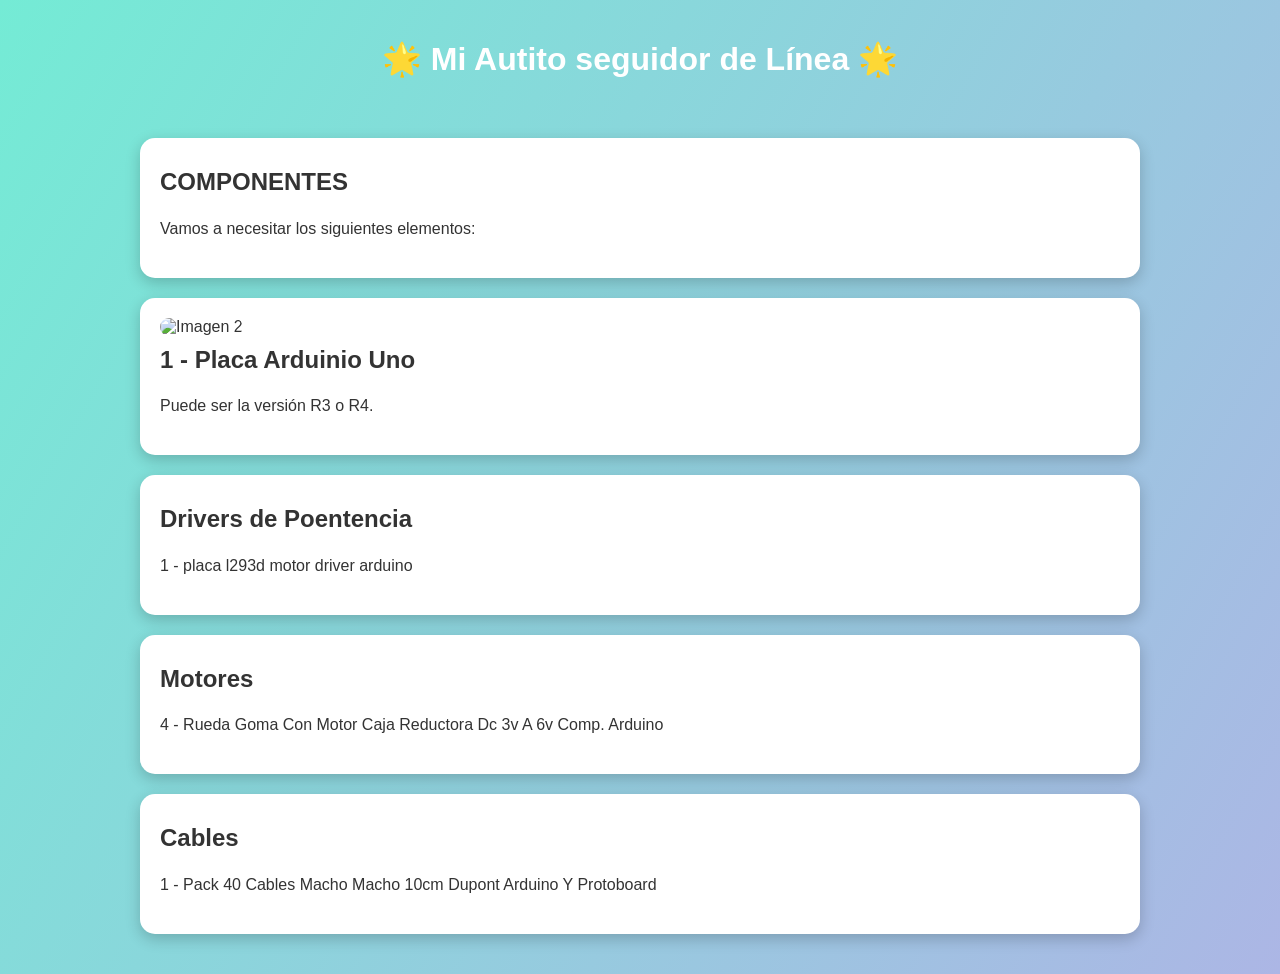
==== auto.html @ 05eb38f6 "Create auto.html" ====
<!DOCTYPE html>
<html lang="es">
<head>
    <meta charset="UTF-8">
    <title>Mi Auto</title>

    <style>
        body {
            margin: 0;
            font-family: Arial, sans-serif;
            background: linear-gradient(120deg, #74ebd5, #acb6e5);
            color: #333;
        }

        header {
            text-align: center;
            padding: 40px;
            color: white;
            font-size: 32px;
            font-weight: bold;
        }

        .contenedor {
            max-width: 1000px;
            margin: auto;
            padding: 20px;
        }

        .tarjeta {
            background: white;
            border-radius: 15px;
            padding: 20px;
            margin-bottom: 20px;
            box-shadow: 0 5px 15px rgba(0,0,0,0.2);
            transition: transform 0.3s;
        }

        .tarjeta:hover {
            transform: scale(1.03);
        }

        img {
            width: 100%;
            border-radius: 10px;
        }

        h2 {
            margin-top: 10px;
        }

        p {
            line-height: 1.6;
        }
    </style>
</head>

<body>

<header>
    🌟 Mi Autito seguidor de Línea 🌟
</header>

<div class="contenedor">

    <div class="tarjeta">
      
        <h2> COMPONENTES</h2>
        <p>Vamos a necesitar los siguientes elementos:</p>
    </div>

    <div class="tarjeta">
        <img src="" alt="Imagen 2">
        <h2> 1 - Placa Arduinio Uno</h2>
        <p>Puede ser la versión R3 o R4.</p>
    </div>

    <div class="tarjeta">
       
        <h2>Drivers de Poentencia</h2>
       
        <p> 1 -  placa l293d motor driver arduino</p>
    </div>
<div class="tarjeta">
        
        <h2>Motores</h2>
        <p> 4 -  Rueda Goma Con Motor Caja Reductora Dc 3v A 6v Comp. Arduino </p>
    </div>
  <div class="tarjeta">
        
        <h2>Cables</h2>
        <p> 1 -  Pack 40 Cables Macho Macho 10cm Dupont Arduino Y Protoboard </p>
    </div>
</div>

</body>
</html>
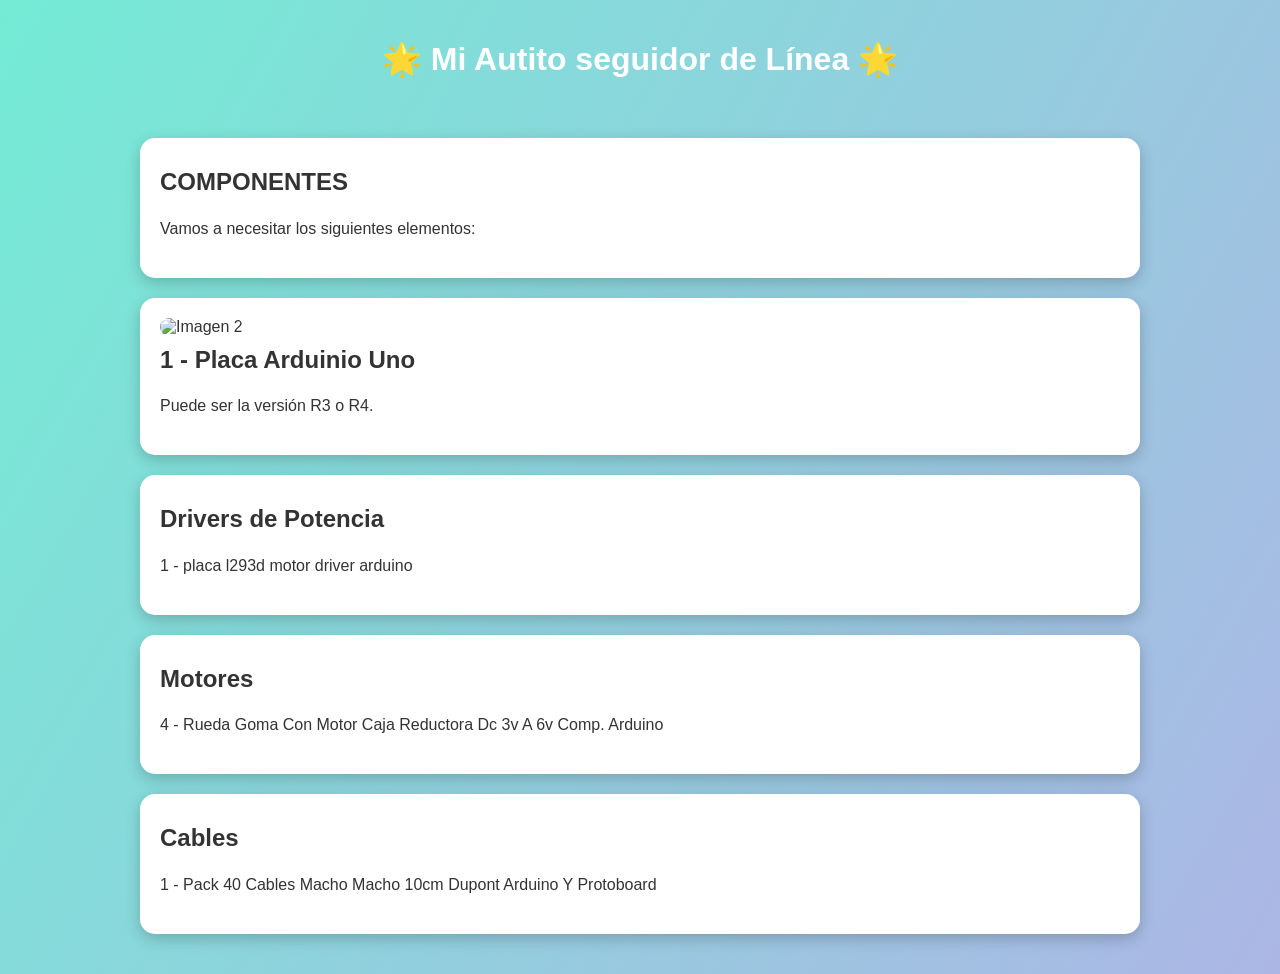
==== commit bb08f162: "Update auto.html" ====
--- a/auto.html
+++ b/auto.html
@@ -76,7 +76,7 @@
 
     <div class="tarjeta">
        
-        <h2>Drivers de Poentencia</h2>
+        <h2>Drivers de Potencia</h2>
        
         <p> 1 -  placa l293d motor driver arduino</p>
     </div>
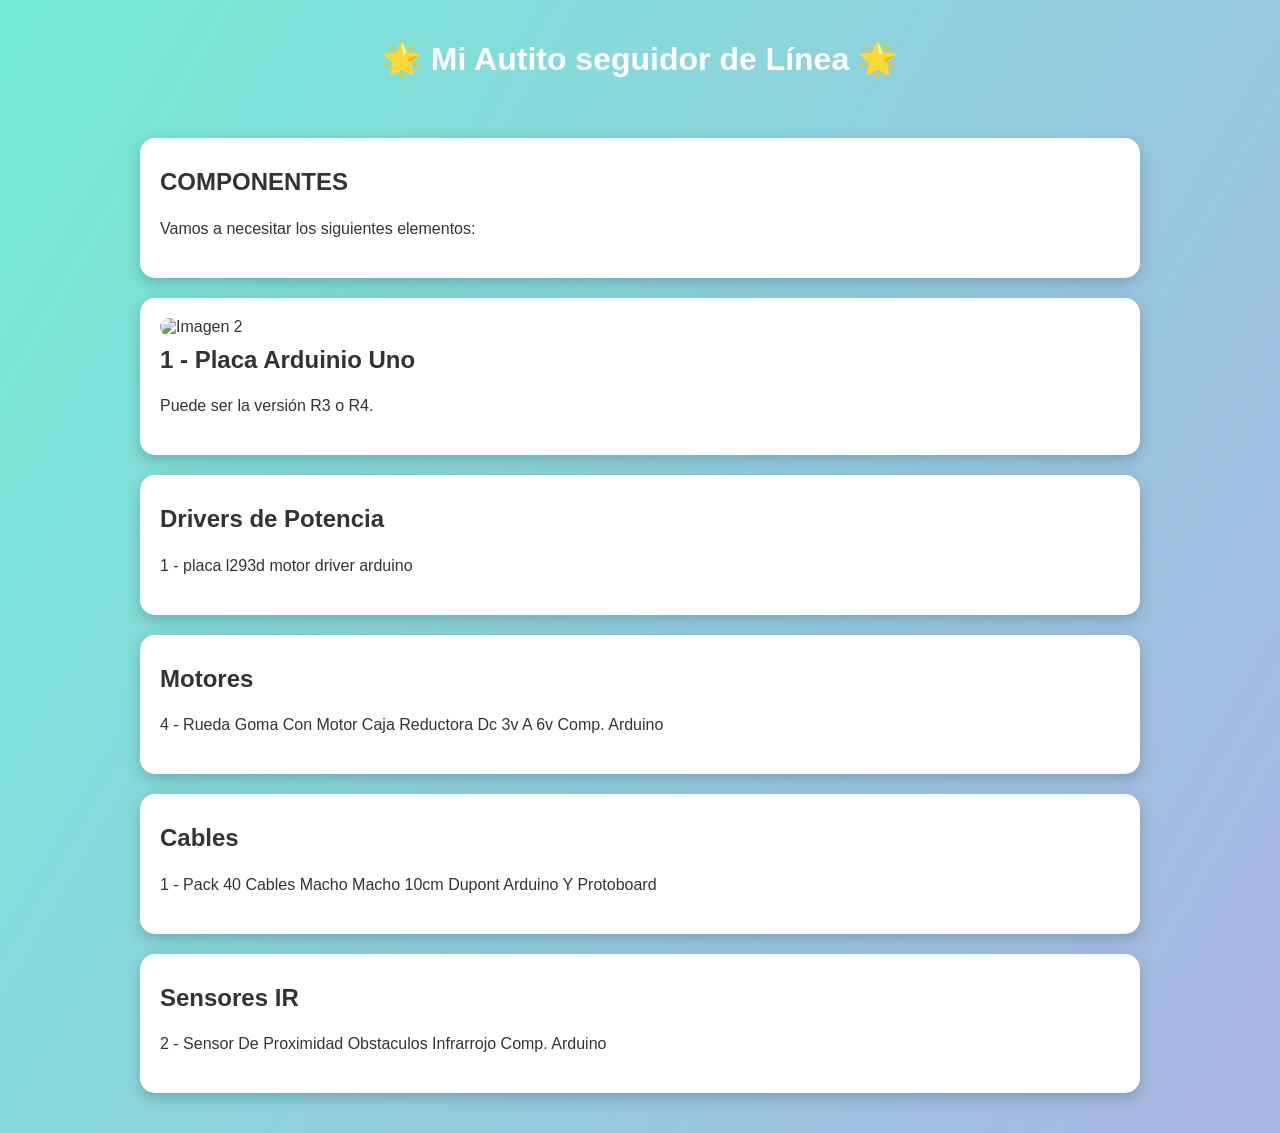
==== commit eae7d1ee: "Update auto.html" ====
--- a/auto.html
+++ b/auto.html
@@ -90,6 +90,13 @@
         <h2>Cables</h2>
         <p> 1 -  Pack 40 Cables Macho Macho 10cm Dupont Arduino Y Protoboard </p>
     </div>
+<div class="tarjeta">
+        
+        <h2>Sensores IR</h2>
+        <p> 2 -  Sensor De Proximidad Obstaculos Infrarrojo Comp. Arduino </p>
+    </div>
+
+    
 </div>
 
 </body>
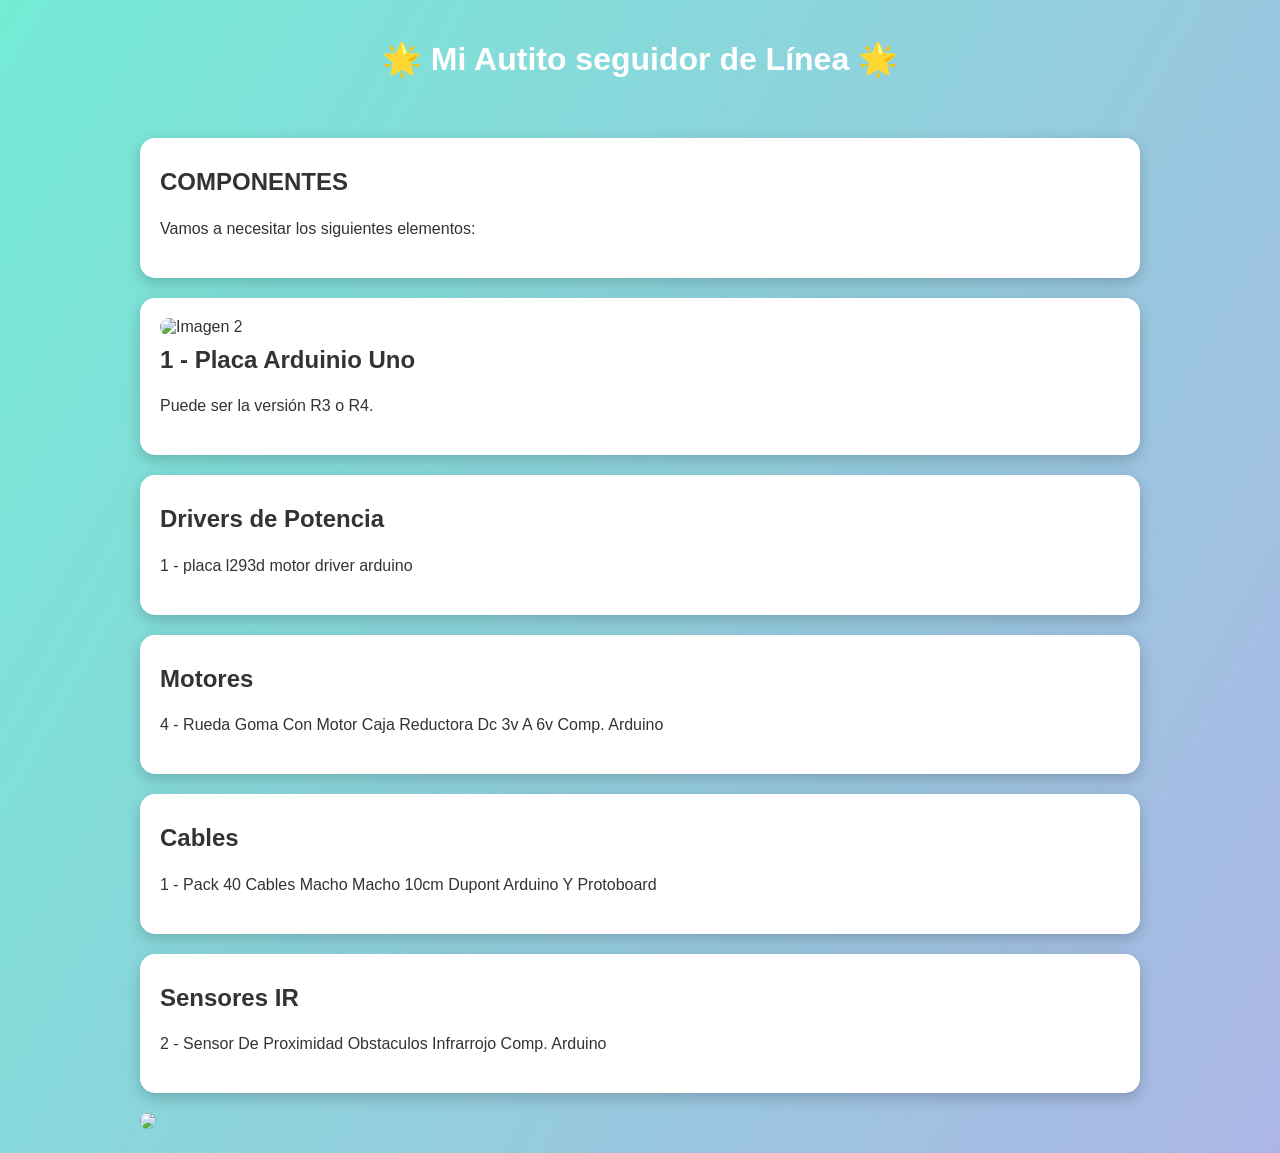
==== commit cfa1156c: "Update auto.html" ====
--- a/auto.html
+++ b/auto.html
@@ -95,7 +95,7 @@
         <h2>Sensores IR</h2>
         <p> 2 -  Sensor De Proximidad Obstaculos Infrarrojo Comp. Arduino </p>
     </div>
-
+ <img src="https://api.visitorbadge.io/api/visitors?path=mi-sitio-ejemplo&countColor=%2300ff00" />
     
 </div>
 
